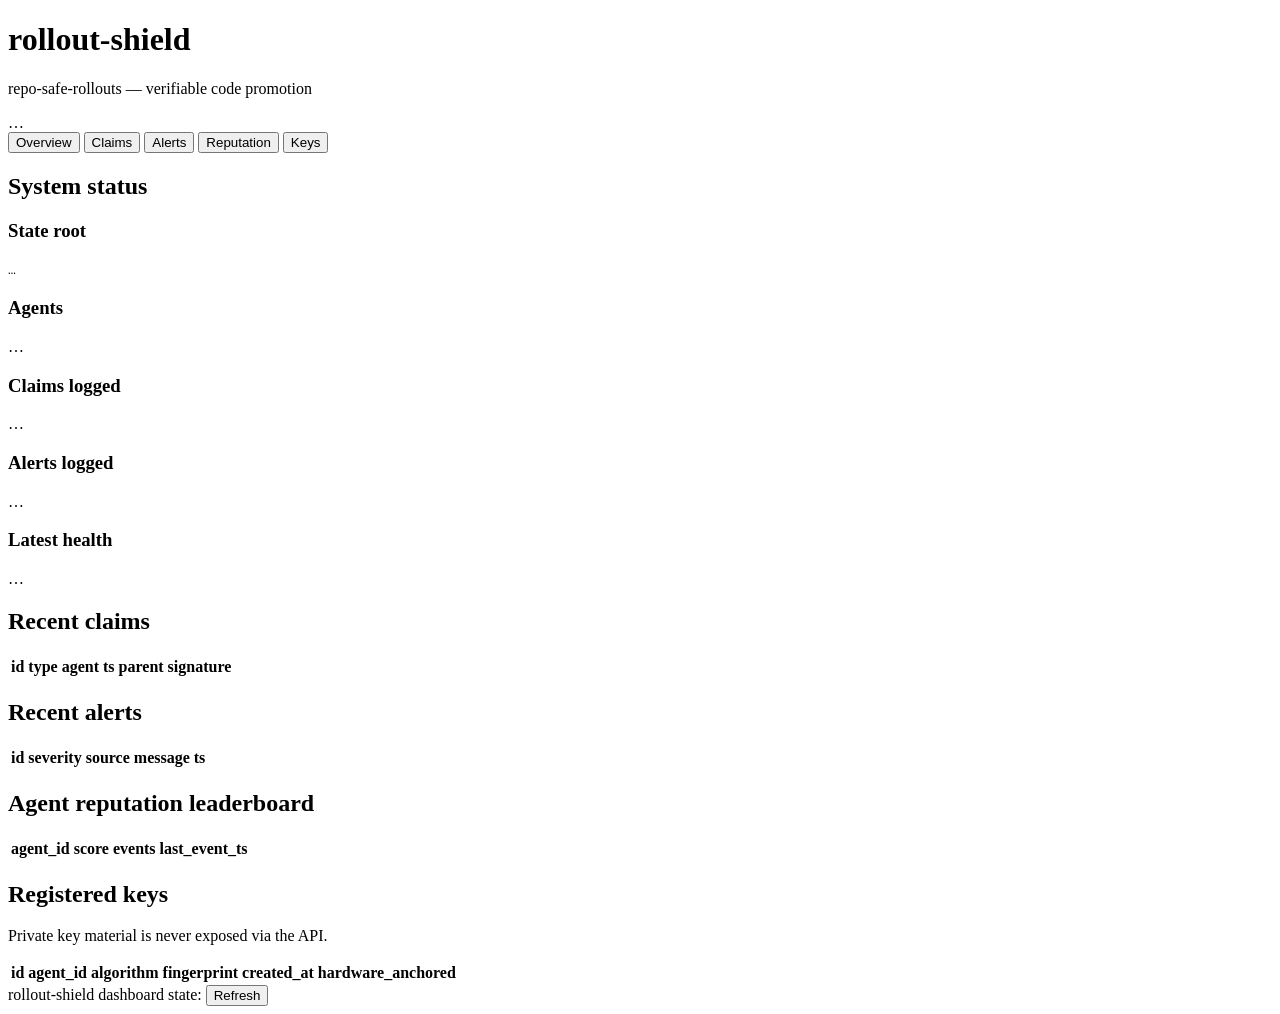
==== rollout_shield/interface/index.html @ 9c1bc04e "runtime: rollout-shield CLI package (CLI + monitor daemon + HTTP dashboard) Adds the runtime layer o" ====
<!DOCTYPE html>
<html lang="en">
<head>
  <meta charset="utf-8">
  <meta name="viewport" content="width=device-width, initial-scale=1">
  <title>rollout-shield dashboard</title>
  <link rel="stylesheet" href="/static/style.css">
</head>
<body>
  <header>
    <h1>rollout-shield</h1>
    <p class="tagline">repo-safe-rollouts — verifiable code promotion</p>
    <div class="meta">
      <span id="status-pill" class="pill pill-unknown">…</span>
      <span id="generated-at"></span>
    </div>
  </header>

  <nav class="tabs">
    <button data-tab="overview" class="active">Overview</button>
    <button data-tab="claims">Claims</button>
    <button data-tab="alerts">Alerts</button>
    <button data-tab="reputation">Reputation</button>
    <button data-tab="keys">Keys</button>
  </nav>

  <main>
    <section id="tab-overview" class="tab-pane active">
      <h2>System status</h2>
      <div class="grid">
        <div class="card">
          <h3>State root</h3>
          <code id="state-root">…</code>
        </div>
        <div class="card">
          <h3>Agents</h3>
          <div id="agents-count" class="big-number">…</div>
          <ul id="agents-list"></ul>
        </div>
        <div class="card">
          <h3>Claims logged</h3>
          <div id="claims-count" class="big-number">…</div>
        </div>
        <div class="card">
          <h3>Alerts logged</h3>
          <div id="alerts-count" class="big-number">…</div>
        </div>
        <div class="card">
          <h3>Latest health</h3>
          <div id="latest-health">…</div>
        </div>
      </div>
    </section>

    <section id="tab-claims" class="tab-pane">
      <h2>Recent claims</h2>
      <table id="claims-table">
        <thead>
          <tr>
            <th>id</th><th>type</th><th>agent</th><th>ts</th><th>parent</th><th>signature</th>
          </tr>
        </thead>
        <tbody></tbody>
      </table>
    </section>

    <section id="tab-alerts" class="tab-pane">
      <h2>Recent alerts</h2>
      <table id="alerts-table">
        <thead>
          <tr><th>id</th><th>severity</th><th>source</th><th>message</th><th>ts</th></tr>
        </thead>
        <tbody></tbody>
      </table>
    </section>

    <section id="tab-reputation" class="tab-pane">
      <h2>Agent reputation leaderboard</h2>
      <table id="reputation-table">
        <thead>
          <tr><th>agent_id</th><th>score</th><th>events</th><th>last_event_ts</th></tr>
        </thead>
        <tbody></tbody>
      </table>
    </section>

    <section id="tab-keys" class="tab-pane">
      <h2>Registered keys</h2>
      <p class="muted">Private key material is never exposed via the API.</p>
      <table id="keys-table">
        <thead>
          <tr><th>id</th><th>agent_id</th><th>algorithm</th><th>fingerprint</th><th>created_at</th><th>hardware_anchored</th></tr>
        </thead>
        <tbody></tbody>
      </table>
    </section>
  </main>

  <footer>
    <span>rollout-shield dashboard</span>
    <span class="muted">state: <code id="footer-state-root"></code></span>
    <button id="refresh" type="button">Refresh</button>
  </footer>

  <script src="/static/app.js" defer></script>
</body>
</html>
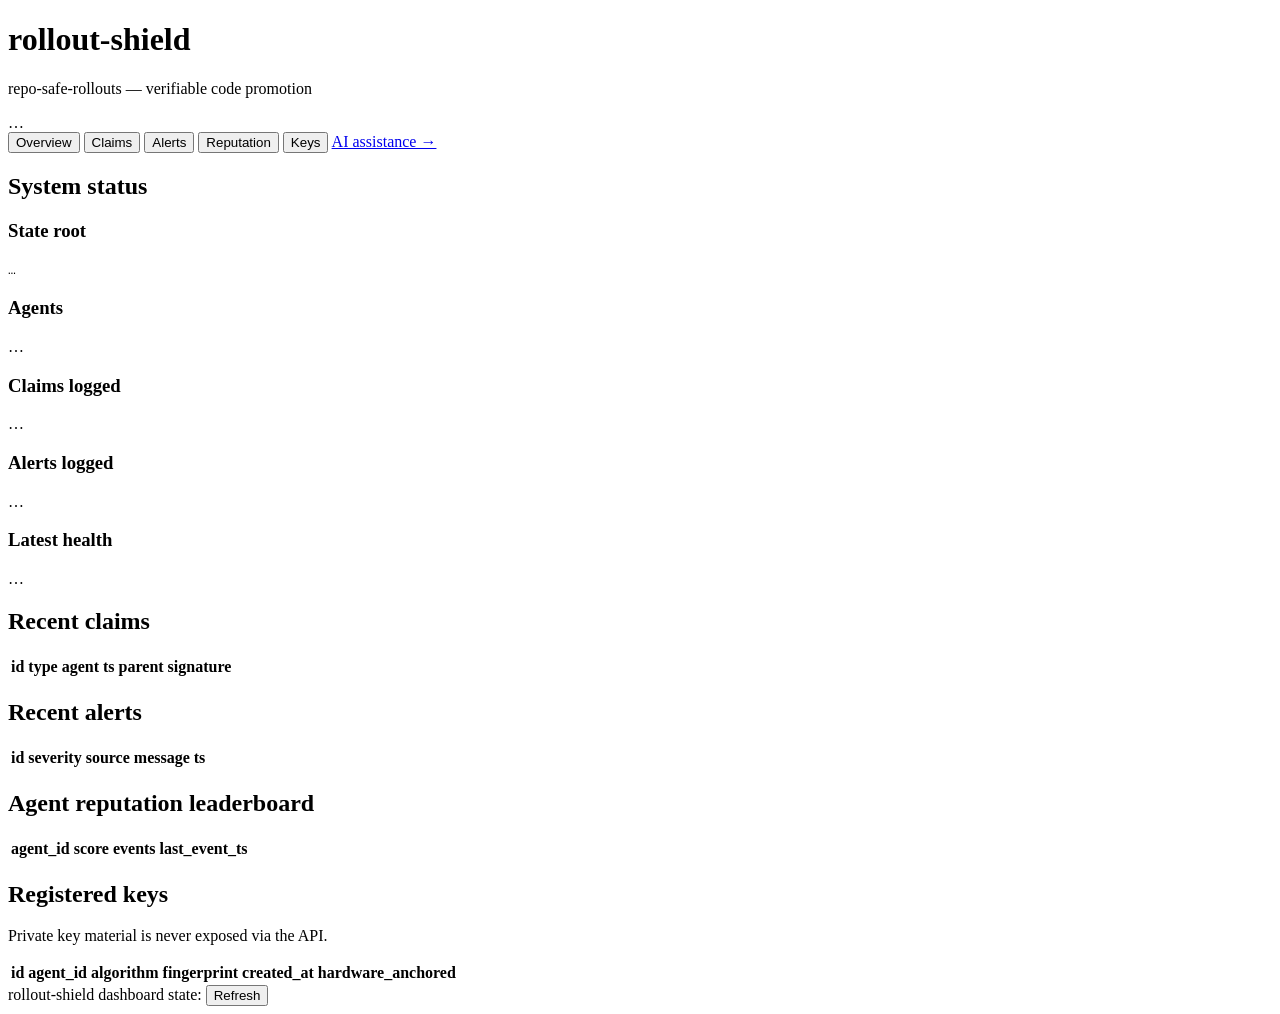
==== commit 983246b5: "ui: link to AI assistance tab from main dashboard nav Adds a tab-link in the nav bar pointing at /ai" ====
--- a/rollout_shield/interface/index.html
+++ b/rollout_shield/interface/index.html
@@ -22,6 +22,7 @@
     <button data-tab="alerts">Alerts</button>
     <button data-tab="reputation">Reputation</button>
     <button data-tab="keys">Keys</button>
+    <a class="tab-link" href="/ai-assistance.html">AI assistance →</a>
   </nav>
 
   <main>
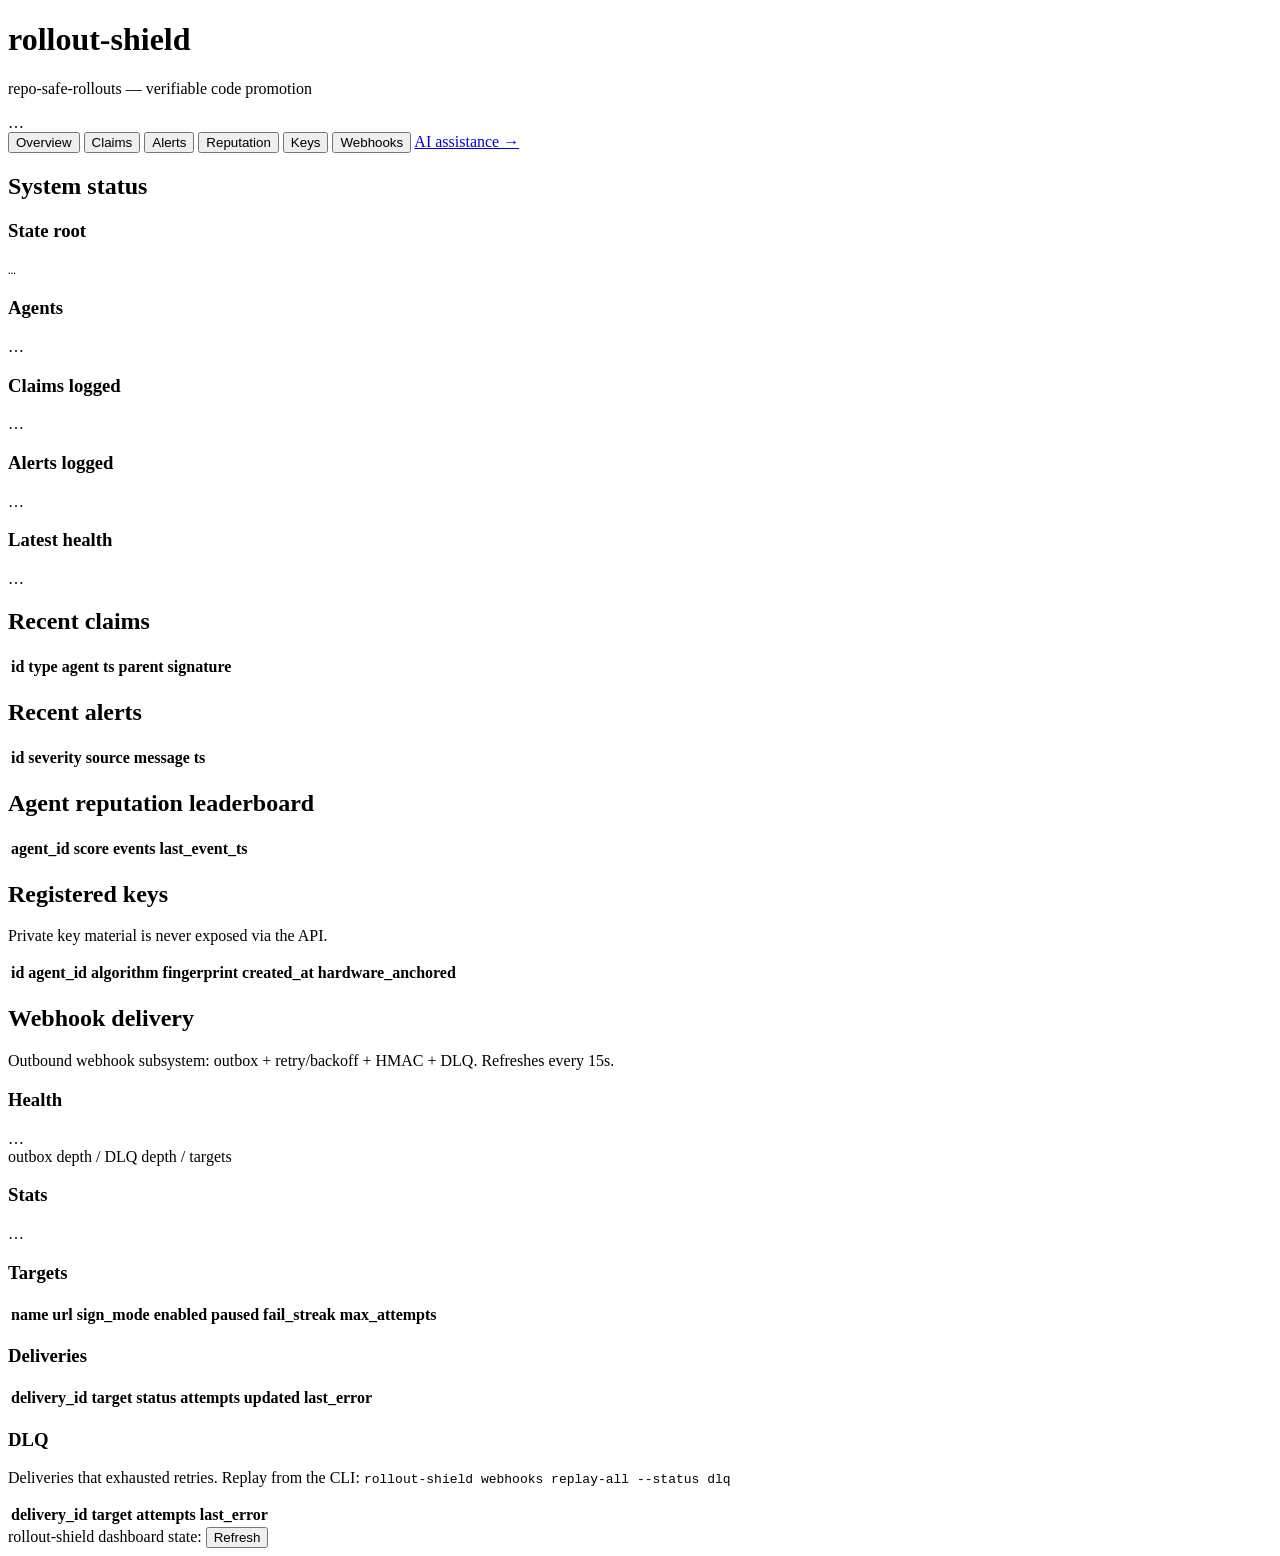
==== commit c17cf567: "feat: ✨" ====
--- a/rollout_shield/interface/index.html
+++ b/rollout_shield/interface/index.html
@@ -22,6 +22,7 @@
     <button data-tab="alerts">Alerts</button>
     <button data-tab="reputation">Reputation</button>
     <button data-tab="keys">Keys</button>
+    <button data-tab="webhooks">Webhooks</button>
     <a class="tab-link" href="/ai-assistance.html">AI assistance →</a>
   </nav>
 
@@ -95,6 +96,47 @@
         <tbody></tbody>
       </table>
     </section>
+
+    <section id="tab-webhooks" class="tab-pane">
+      <h2>Webhook delivery</h2>
+      <p class="muted">Outbound webhook subsystem: outbox + retry/backoff + HMAC + DLQ. Refreshes every 15s.</p>
+      <div class="grid">
+        <div class="card">
+          <h3>Health</h3>
+          <div id="webhook-health" class="big-number">…</div>
+          <div class="muted">outbox depth / DLQ depth / targets</div>
+        </div>
+        <div class="card">
+          <h3>Stats</h3>
+          <div id="webhook-stats" class="kv-list">…</div>
+        </div>
+      </div>
+
+      <h3>Targets</h3>
+      <table id="webhook-targets-table">
+        <thead>
+          <tr><th>name</th><th>url</th><th>sign_mode</th><th>enabled</th><th>paused</th><th>fail_streak</th><th>max_attempts</th></tr>
+        </thead>
+        <tbody></tbody>
+      </table>
+
+      <h3>Deliveries</h3>
+      <table id="webhook-deliveries-table">
+        <thead>
+          <tr><th>delivery_id</th><th>target</th><th>status</th><th>attempts</th><th>updated</th><th>last_error</th></tr>
+        </thead>
+        <tbody></tbody>
+      </table>
+
+      <h3>DLQ</h3>
+      <p class="muted">Deliveries that exhausted retries. Replay from the CLI: <code>rollout-shield webhooks replay-all --status dlq</code></p>
+      <table id="webhook-dlq-table">
+        <thead>
+          <tr><th>delivery_id</th><th>target</th><th>attempts</th><th>last_error</th></tr>
+        </thead>
+        <tbody></tbody>
+      </table>
+    </section>
   </main>
 
   <footer>
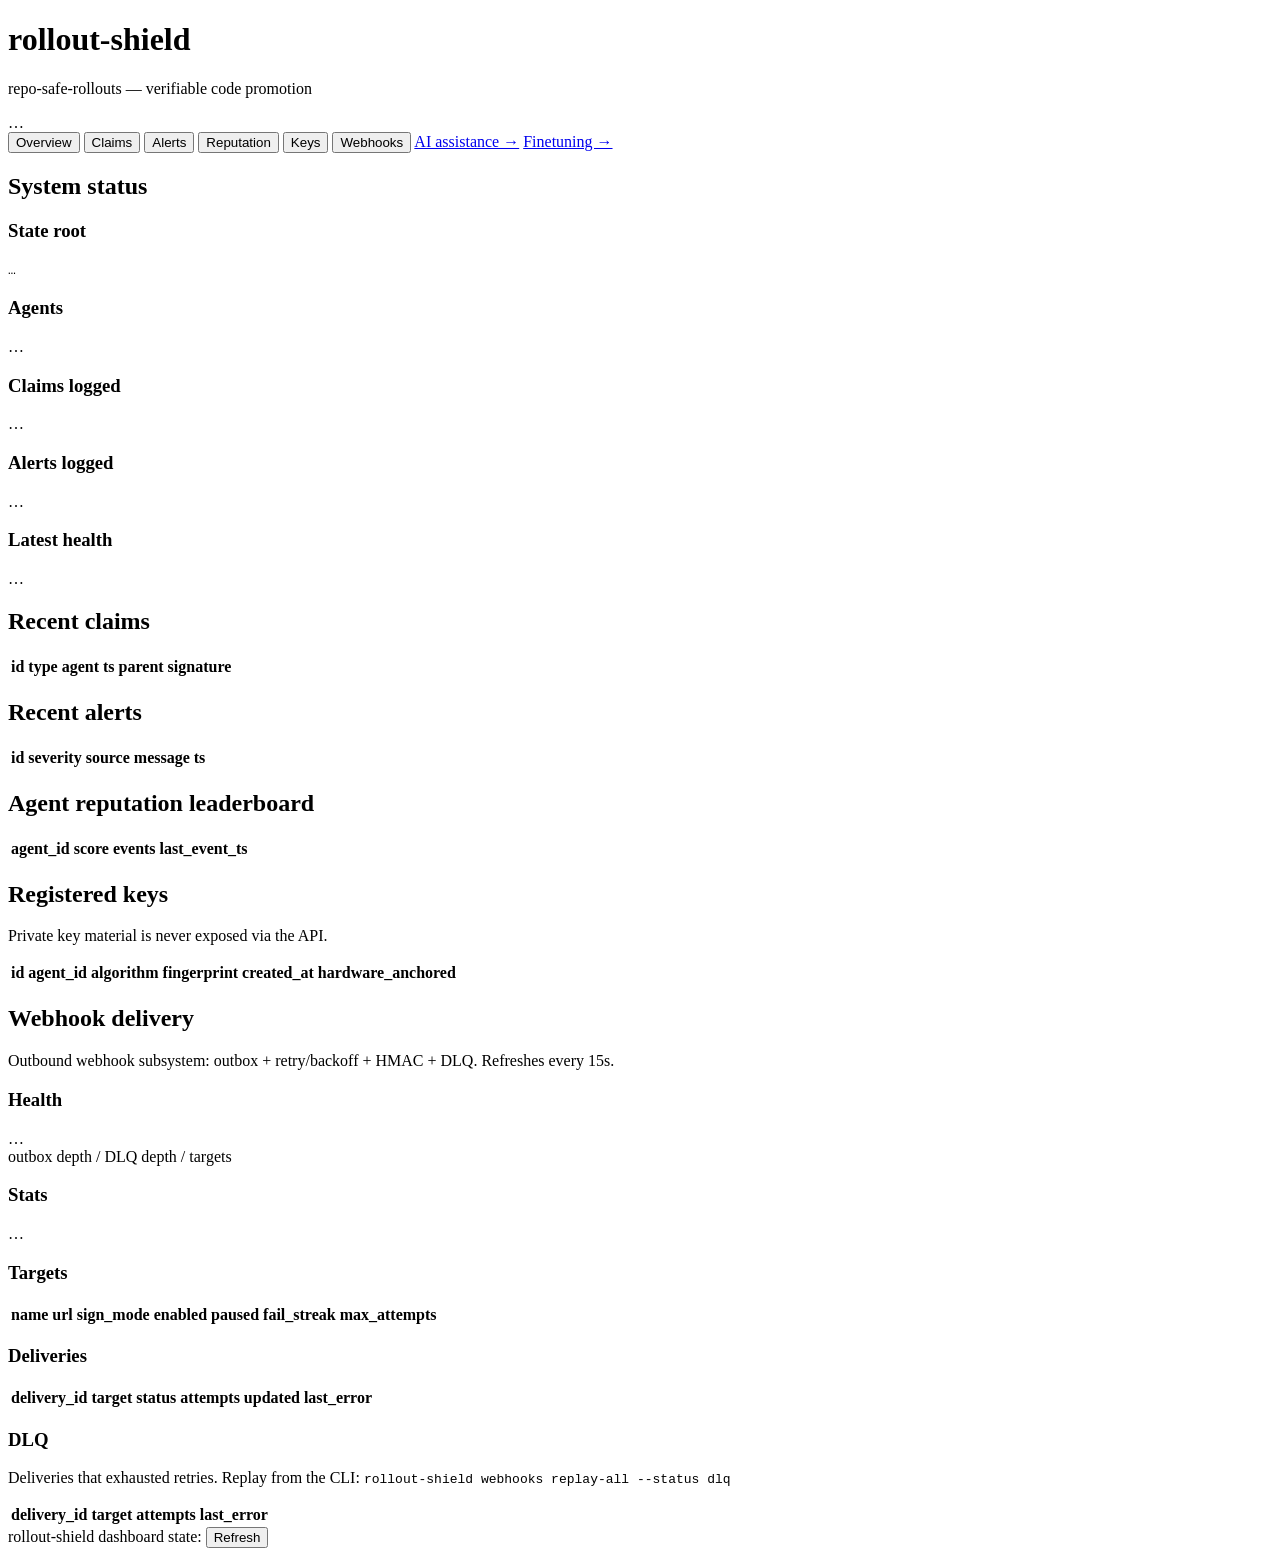
==== commit 507a5eff: "feat: finetune subsystem — datasets, adapters, runs, eval, promotion Pluggable adapter finetuning su" ====
--- a/rollout_shield/interface/index.html
+++ b/rollout_shield/interface/index.html
@@ -24,6 +24,7 @@
     <button data-tab="keys">Keys</button>
     <button data-tab="webhooks">Webhooks</button>
     <a class="tab-link" href="/ai-assistance.html">AI assistance →</a>
+    <a class="tab-link" href="/finetuning.html">Finetuning →</a>
   </nav>
 
   <main>
@@ -56,45 +57,45 @@
 
     <section id="tab-claims" class="tab-pane">
       <h2>Recent claims</h2>
-      <table id="claims-table">
+      <div class="table-scroll"><table id="claims-table">
         <thead>
           <tr>
             <th>id</th><th>type</th><th>agent</th><th>ts</th><th>parent</th><th>signature</th>
           </tr>
         </thead>
         <tbody></tbody>
-      </table>
+      </table></div>
     </section>
 
     <section id="tab-alerts" class="tab-pane">
       <h2>Recent alerts</h2>
-      <table id="alerts-table">
+      <div class="table-scroll"><table id="alerts-table">
         <thead>
           <tr><th>id</th><th>severity</th><th>source</th><th>message</th><th>ts</th></tr>
         </thead>
         <tbody></tbody>
-      </table>
+      </table></div>
     </section>
 
     <section id="tab-reputation" class="tab-pane">
       <h2>Agent reputation leaderboard</h2>
-      <table id="reputation-table">
+      <div class="table-scroll"><table id="reputation-table">
         <thead>
           <tr><th>agent_id</th><th>score</th><th>events</th><th>last_event_ts</th></tr>
         </thead>
         <tbody></tbody>
-      </table>
+      </table></div>
     </section>
 
     <section id="tab-keys" class="tab-pane">
       <h2>Registered keys</h2>
       <p class="muted">Private key material is never exposed via the API.</p>
-      <table id="keys-table">
+      <div class="table-scroll"><table id="keys-table">
         <thead>
           <tr><th>id</th><th>agent_id</th><th>algorithm</th><th>fingerprint</th><th>created_at</th><th>hardware_anchored</th></tr>
         </thead>
         <tbody></tbody>
-      </table>
+      </table></div>
     </section>
 
     <section id="tab-webhooks" class="tab-pane">
@@ -113,29 +114,29 @@
       </div>
 
       <h3>Targets</h3>
-      <table id="webhook-targets-table">
+      <div class="table-scroll"><table id="webhook-targets-table">
         <thead>
           <tr><th>name</th><th>url</th><th>sign_mode</th><th>enabled</th><th>paused</th><th>fail_streak</th><th>max_attempts</th></tr>
         </thead>
         <tbody></tbody>
-      </table>
+      </table></div>
 
       <h3>Deliveries</h3>
-      <table id="webhook-deliveries-table">
+      <div class="table-scroll"><table id="webhook-deliveries-table">
         <thead>
           <tr><th>delivery_id</th><th>target</th><th>status</th><th>attempts</th><th>updated</th><th>last_error</th></tr>
         </thead>
         <tbody></tbody>
-      </table>
+      </table></div>
 
       <h3>DLQ</h3>
       <p class="muted">Deliveries that exhausted retries. Replay from the CLI: <code>rollout-shield webhooks replay-all --status dlq</code></p>
-      <table id="webhook-dlq-table">
+      <div class="table-scroll"><table id="webhook-dlq-table">
         <thead>
           <tr><th>delivery_id</th><th>target</th><th>attempts</th><th>last_error</th></tr>
         </thead>
         <tbody></tbody>
-      </table>
+      </table></div>
     </section>
   </main>
 
